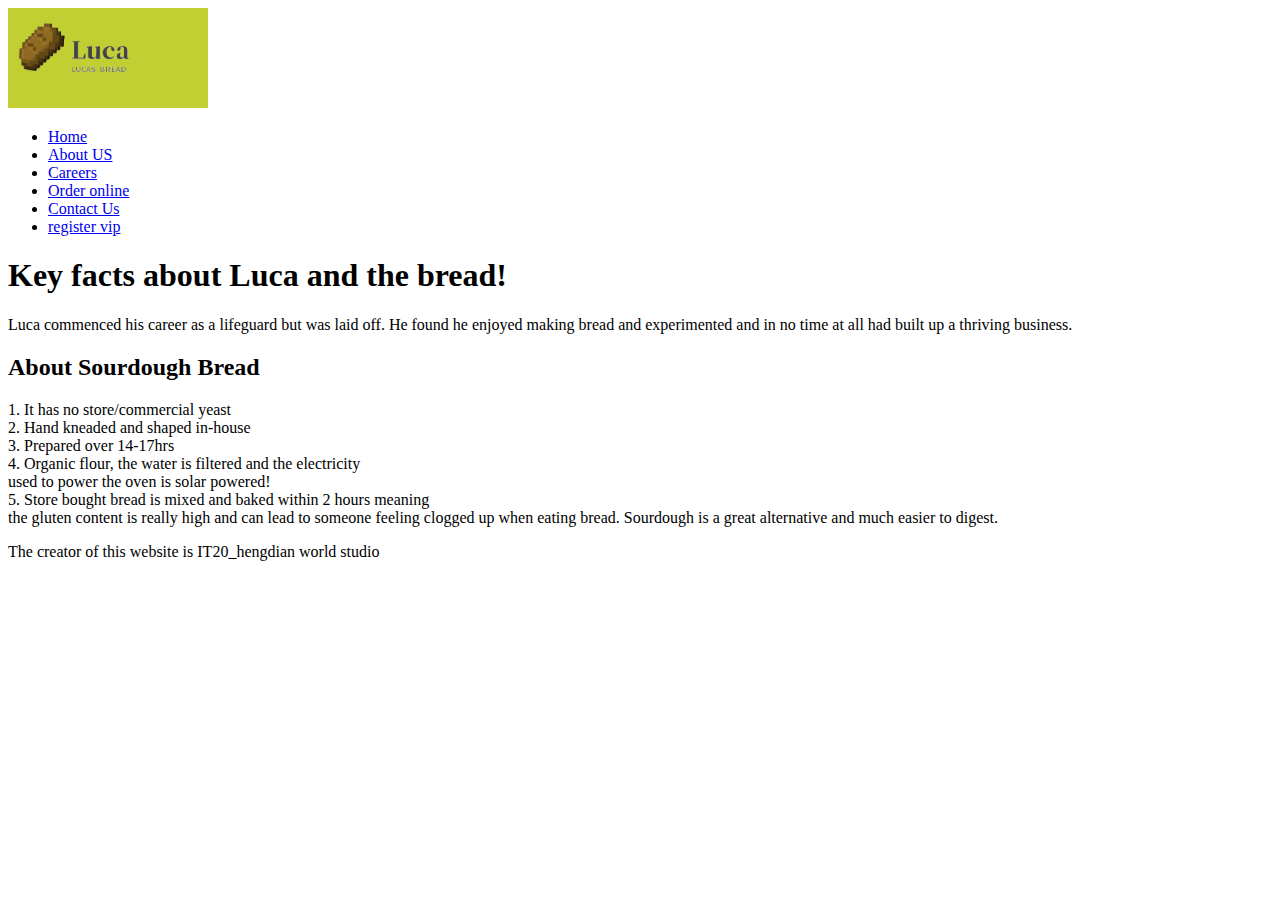
==== aboutus.html @ 7cd712bd "Add files via upload" ====
<!DOCTYPE html>
<html lang="en">
  <head>
    <meta charset="UTF-8" />
    <meta name="viewport" content="width=device-width, initial-scale=1.0" />
    <link rel="stylesheet" href="new.css" />
    <title>Luca’s Loaves</title>
  </head>
  <body>
    <nav class="nav">
      <div class="container">
        <img src="tubiao.png" width="200" height="100" alt=""/>
       
        <ul>
        <li><a href="index2.php" accesskey="1" title="">Home</a></li>
				<li><a class="current" href="aboutus.php" accesskey="2" title="">About US</a></li>
				<li><a href="upload.php" accesskey="3" title="">Careers </a></li>
				<li><a href="orderonline.php" accesskey="4" title="">Order online </a></li>
				<li><a href="contactus.php" accesskey="5" title="">Contact Us</a></li>
				<li><a href="register.php" accesskey="6" title="">register vip</a></li>
        </ul>
      </div>
    </nav>

    <div class="hero">
      <div class="container">
        <h1>Key facts about Luca and the bread!</h1>
        <p>Luca commenced his career as a lifeguard but was laid off.
          He found he enjoyed making bread and experimented and in
           no time at all had built up a thriving business.</p>
      </div>
    </div>

    <section class="container content">
      <h2>About Sourdough Bread</h2>
      <p>1. It has no store/commercial yeast<br>
        2. Hand kneaded and shaped in-house<br>
        3. Prepared over 14-17hrs<br>
        4. Organic flour, the water is filtered and the electricity<br>
             used to power the oven is solar powered!<br>
        5. Store bought bread is mixed and baked within 2 hours meaning<br>
             the gluten content is really high and can lead to someone feeling
            clogged up when eating bread. Sourdough is a great alternative
            and much easier to digest.</p>

            <footer  class="footer2">  
              The creator of this website is IT20_hengdian world studio
                </footer>

    <script src="new.js"></script>
  </body>
</html>
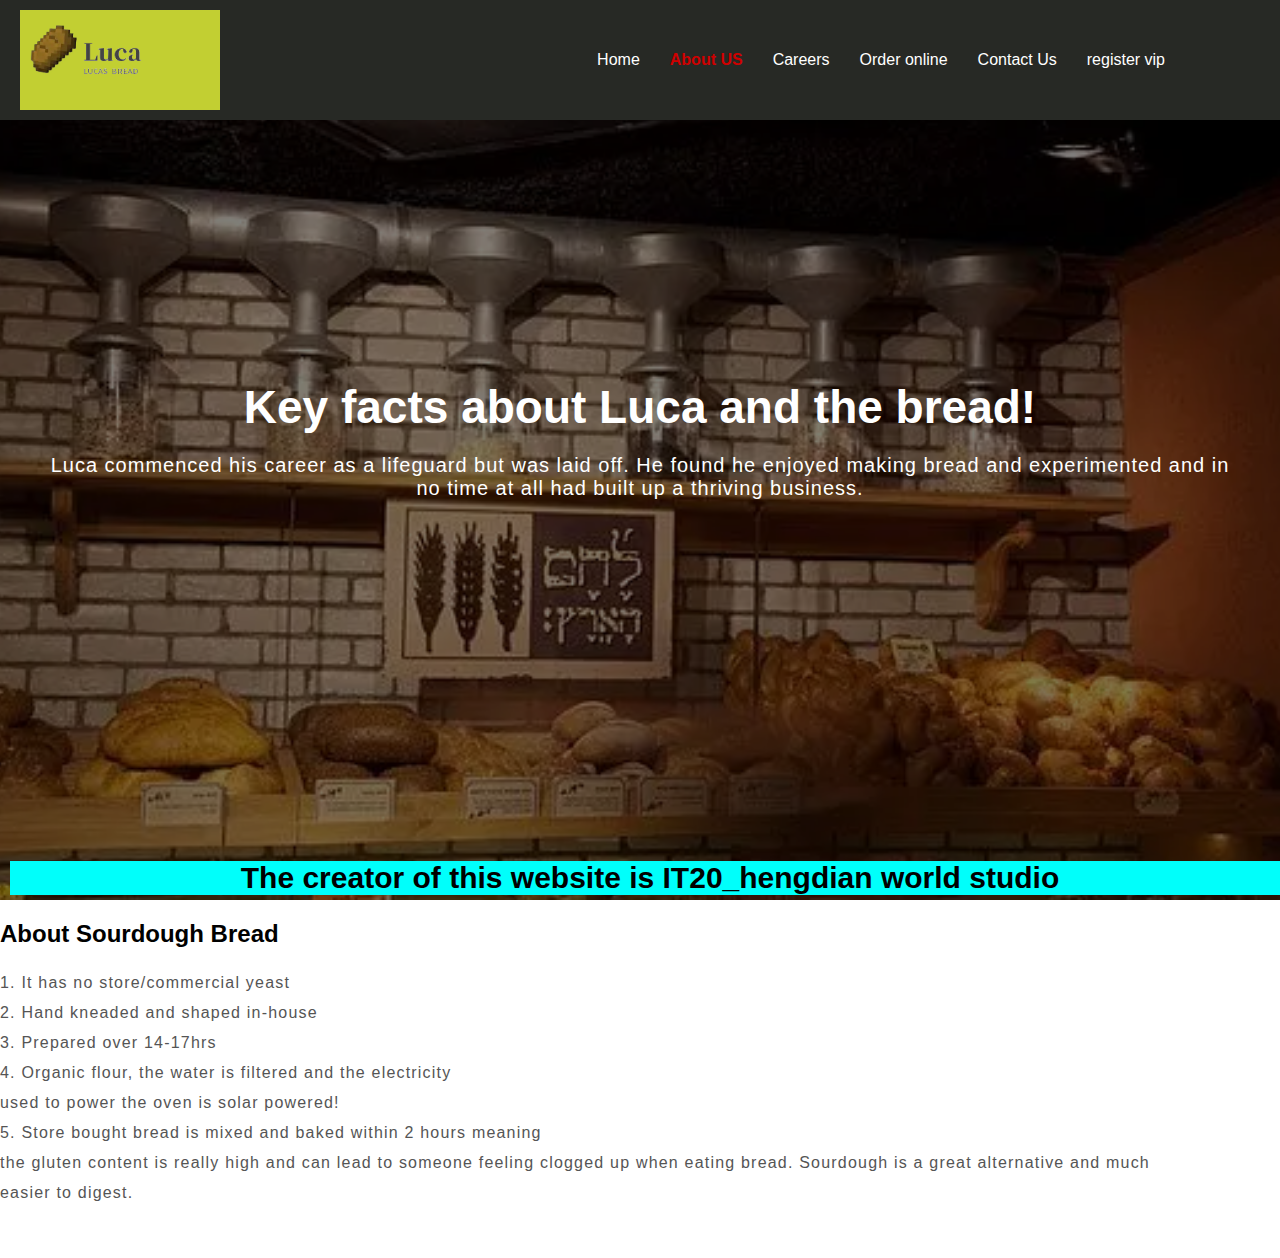
==== commit f8180d16: "Add files via upload" ====
--- a/aboutus.html
+++ b/aboutus.html
@@ -12,12 +12,12 @@
         <img src="tubiao.png" width="200" height="100" alt=""/>
        
         <ul>
-        <li><a href="index2.php" accesskey="1" title="">Home</a></li>
-				<li><a class="current" href="aboutus.php" accesskey="2" title="">About US</a></li>
-				<li><a href="upload.php" accesskey="3" title="">Careers </a></li>
-				<li><a href="orderonline.php" accesskey="4" title="">Order online </a></li>
-				<li><a href="contactus.php" accesskey="5" title="">Contact Us</a></li>
-				<li><a href="register.php" accesskey="6" title="">register vip</a></li>
+        <li><a href="index2.html" accesskey="1" title="">Home</a></li>
+				<li><a class="current" href="aboutus.html" accesskey="2" title="">About US</a></li>
+				<li><a href="upload.html" accesskey="3" title="">Careers </a></li>
+				<li><a href="orderonline.html" accesskey="4" title="">Order online </a></li>
+				<li><a href="contactus.html" accesskey="5" title="">Contact Us</a></li>
+				<li><a href="register.html" accesskey="6" title="">register vip</a></li>
         </ul>
       </div>
     </nav>
--- a/new.css
+++ b/new.css
@@ -0,0 +1,428 @@
+@import url('https://fonts.googleapis.com/css?family=Open+Sans');
+
+* {
+  box-sizing: border-box;
+  margin: 0;
+  padding: 0;
+}
+
+body {
+  font-family: 'Segoe UI', Tahoma, Geneva, Verdana, sans-serif;
+  background-color:white;
+  padding-bottom: 50px;
+}
+
+.container  {
+  max-width: 1200px;
+
+
+  
+}
+
+.nav {
+  position: fixed;
+  background-color:#272925;
+  top: 0;
+  left: 0;
+  right: 0;
+  transition: all 0.3s ease-in-out;
+}
+
+.nav .container {
+  display: flex;
+  justify-content: space-between;
+  align-items: center;
+  padding: 10px 20px;
+  transition: all 0.3s ease-in-out;
+}
+
+.nav ul {
+  display: flex;
+  list-style-type: none;
+  align-items: center;
+  justify-content: center;
+}
+
+.nav a {
+  color: #fff;
+  text-decoration: none;
+  padding: 7px 15px;
+  transition: all 0.3s ease-in-out;
+}
+
+.nav.active {
+  background-color:#E0E0E0;
+  box-shadow: 0 2px 10px rgba(0, 0, 0, 0.3);
+}
+
+.nav.active a {
+  color: #000;
+}
+
+.nav.active .container {
+  padding: 10px 0;
+}
+
+.nav a.current,
+.nav a:hover {
+  color:#d00000;
+  font-weight: bold;
+ 
+}
+
+
+.hero {
+  background-image: url('背景图片.webp');
+  background-repeat: no-repeat;
+  background-size: cover;
+  background-position: bottom center;
+  height: 100vh;
+  color: #fff;
+  display: flex;
+  justify-content: center;
+  align-items: center;
+  text-align: center;
+  position: relative;
+  margin-bottom: 20px;
+  z-index: -2;
+}
+
+.hero::before {
+  content: '';
+  position: absolute;
+  top: 0;
+  left: 0;
+  width: 100%;
+  height: 100%;
+  background-color: rgba(0, 0, 0, 0.5);
+  z-index: -1;
+}
+
+.hero h1 {
+  font-size: 46px;
+  margin: -20px 0 20px;
+}
+
+.hero p {
+  font-size: 20px;
+  letter-spacing: 1px;
+}
+
+.content h2,
+.content h3 {
+  font-size: 150%;
+  margin: 20px 0;
+  font-weight: bolder;
+}
+
+.content p {
+  color: #555;
+  line-height: 30px;
+  letter-spacing: 1.2px;
+}
+.signout{
+  float: right;
+	background-color:#000;
+	color:white;
+	height: 50;
+	width: 60;
+	display: block;
+  text-align: center;
+  text-decoration: none;
+}
+
+.Workex{
+	bottom: auto;
+}
+.shuru{
+	float:left;
+	padding-left: 80px;
+	margin-left: 300px;
+	text-align: center;
+  font-weight: bolder;
+  color:#d00000;
+  font-size: large;
+}
+.ed{	
+float: left;
+margin-left: 25px;
+margin-right: 3;
+}
+
+.footer2 {  
+  position: fixed;  
+        left: 10px;  
+        bottom: 5px;  
+        right: 10px;  
+        width: 100%;  
+        background-color: rgb(0, 255, 251);  
+        color: rgb(0, 0, 0);  
+        text-align: center;  
+		font-size: 30px;
+		font-weight: bold;
+  }  
+  .button
+	{
+		display: inline-block;
+		margin-top: 2em;
+		padding: 0.8em 2em;
+		background:#d00000
+		line-height: 1.8em;
+		letter-spacing: 1px;
+		text-decoration: none;
+		font-size: 1em;
+		color: #FFF;
+	}
+	
+	.button:before
+	{
+		display: inline-block;
+		background: #8DCB89;
+		margin-right: 1em;
+		width: 40px;
+		height: 40px;
+		line-height: 40px;
+		border-radius: 20px;
+		text-align: center;
+		color: #272925;
+	}
+.tubiao
+{
+  float: left;
+margin-left: 0;
+  
+} 
+#logo h1 a
+{
+  display: inline-block;
+  margin-bottom: 0.20em;
+  padding: 0.20em 0.9em;
+  font-size: 3.5em;
+  color:white ;
+}
+.wrapper1
+	{
+		overflow: hidden;
+		padding: 0em 0em 5em 0em;
+		background: rgb(255, 255, 255);
+		background-size: auto;
+	}
+  #header
+	{
+		text-align: center;
+	}
+  
+  .title
+	{
+		margin-bottom: 3em;
+		background-image: url();
+	}
+
+	.title2
+	{
+		background-image:  url("product-images/bread.jpg");
+		background-size: cover;
+	}
+	
+	.title h2
+	{
+		font-size: 2.8em;
+	}
+	
+	.joke {
+    font-size: 30px;
+    letter-spacing: 1px;
+    line-height: 40px;
+    margin: 50px auto;
+    max-width: 600px;
+  }
+ 
+
+
+
+
+.btn:active {
+  transform: scale(0.98);
+}
+
+.btn:focus {
+  outline: 0;
+}
+ul.tools li a:before
+{
+  display: inline-block;
+  background: #1ABC9C;
+  width: 120px;
+  height: 120px;
+  border-radius: 50%;
+  line-height: 120px;
+  text-align: center;
+  color: #FFFFFF;
+}
+.fat{
+  margin: 500;
+}
+#btnEmpty {
+	background-color:white;
+	border:white 1px solid;
+	padding: 5px 10px;
+	color:#efefef;
+	float: right;
+	text-decoration: none;
+	border-radius: 3px;
+	margin: 10px 0px;
+}
+
+.btnAddAction {
+    padding: 5px 10px;
+    margin-left: 5px;
+    background-color: #efefef;
+    border: #E0E0E0 1px solid;
+    color: #211a1a;
+    float: right;
+    text-decoration: none;
+    border-radius: 3px;
+    cursor: pointer;
+}
+
+#product-grid .txt-heading {
+	margin-bottom: 18px;
+}
+
+.product-item {
+	float: left;
+	background: #ffffff;
+	margin: 30px 30px 0px 0px;
+	border: #E0E0E0 1px solid;
+}
+
+.product-image {
+	height: 155px;
+	width: 250px;
+	background-color: #FFF;
+}
+
+.clear-float {
+	clear: both;
+}
+
+.demo-input-box {
+	border-radius: 2px;
+	border: #CCC 1px solid;
+	padding: 2px 1px;
+}
+
+.tbl-cart {
+	font-size: 0.9em;
+}
+
+.tbl-cart th {
+	font-weight: normal;
+}
+
+.product-title {
+	margin-bottom: 20px;
+}
+
+.product-price {
+	float:left;
+}
+
+.cart-action {
+	float: right;
+}
+
+.product-quantity {
+    padding: 5px 10px;
+    border-radius: 3px;
+    border: #E0E0E0 1px solid;
+}
+
+.product-tile-footer {
+    padding: 15px 15px 0px 15px;
+    overflow: auto;
+}
+
+.cart-item-image {
+	width: 30px;
+    height: 30px;
+    border-radius: 50%;
+    border: #E0E0E0 1px solid;
+    padding: 5px;
+    vertical-align: middle;
+    margin-right: 15px;
+}
+.no-records {
+	text-align: center;
+	clear: both;
+	margin: 38px 0px;
+}
+#shopping-cart {
+	margin: 40px;
+}
+
+#product-grid {
+	margin: 40px;
+}
+
+#shopping-cart table {
+	width: 100%;
+	background-color: #F0F0F0;
+}
+
+#shopping-cart table td {
+	background-color: #FFFFFF;
+}
+
+.txt-heading {
+	color: #211a1a;
+	border-bottom: 1px solid #E0E0E0;
+	overflow: auto;
+}
+
+.txt-heading2 {
+	color: #211a1a;
+	border-bottom: 10px solid #E0E0E0;
+	overflow: auto;
+}
+.wrapper{
+ 
+  text-align: center;
+  margin: 200;
+}
+
+
+#three-column #tbox1,
+	#three-column #tbox2,
+	#three-column #tbox3
+	{
+		float: left;
+		width: 320px;
+		padding: 80px 40px 80px 40px;
+    background-color:#8DCB89;
+	}
+	
+	#three-column .title
+	{
+		text-align: left;
+   
+	}
+	
+	#three-column .title h2
+	{
+		font-size: 1.60em;
+    
+	}
+	
+	#three-column .title .byline
+	{
+		padding-top: 0.50em;
+		font-size: 0.90em;
+		color: #858585;
+    
+	}
+
+	#three-column .arrow-down
+	{
+		border-top-color: #292929;
+	}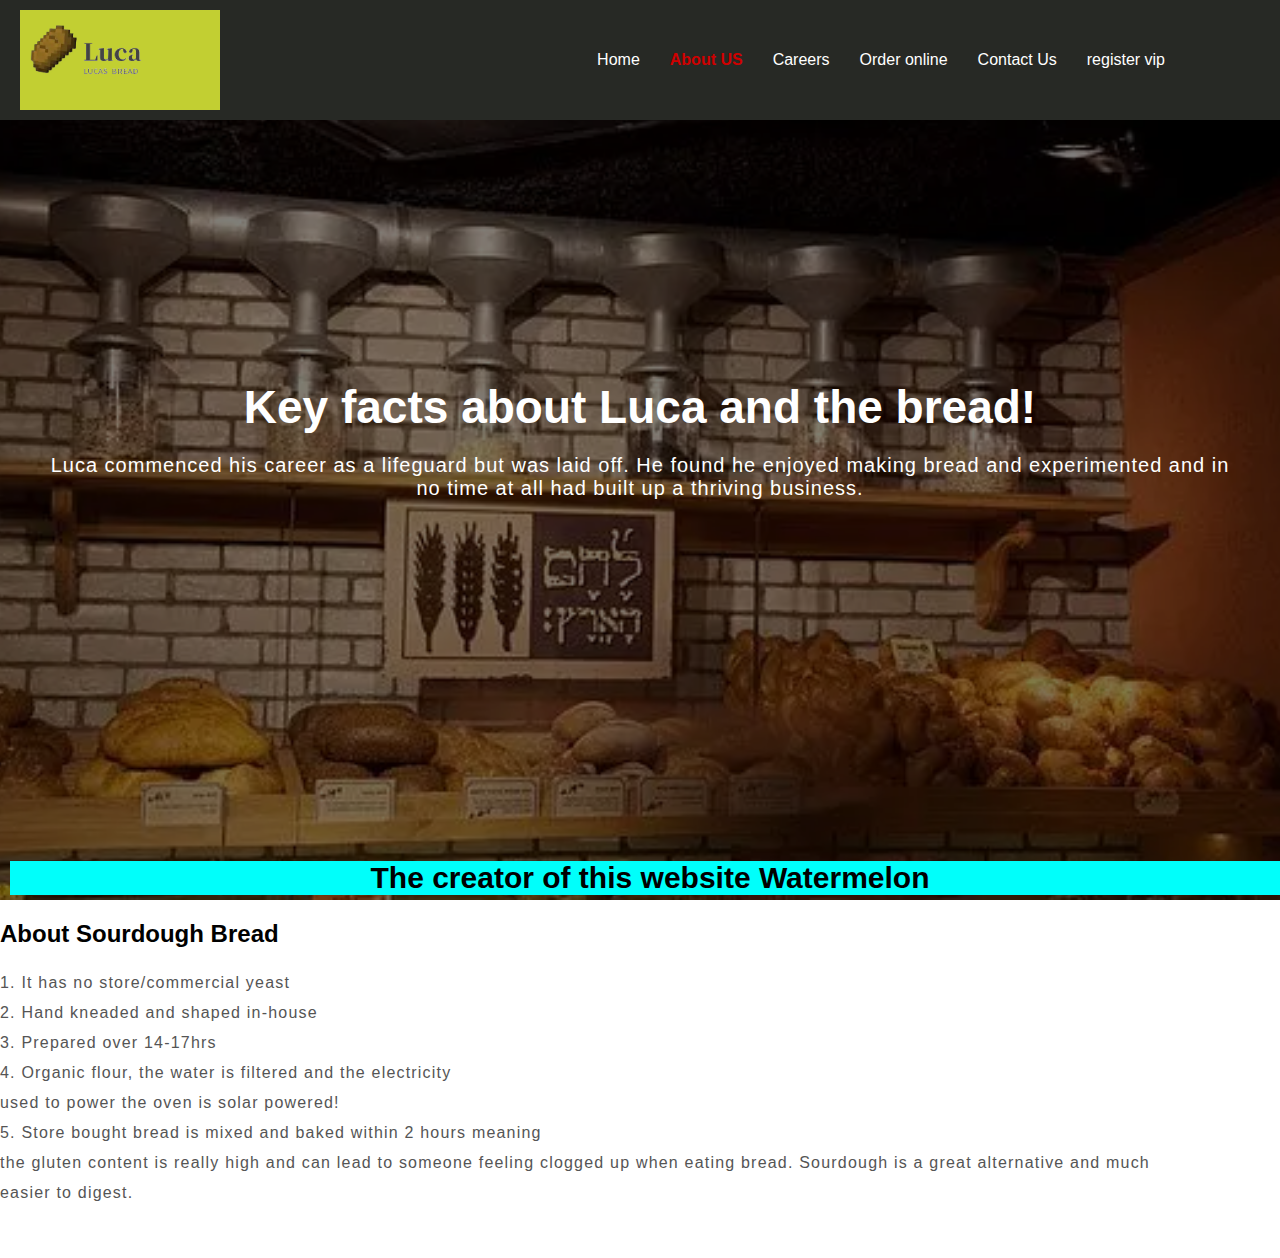
==== commit 9820a72b: "Update aboutus.html" ====
--- a/aboutus.html
+++ b/aboutus.html
@@ -12,7 +12,7 @@
         <img src="tubiao.png" width="200" height="100" alt=""/>
        
         <ul>
-        <li><a href="index2.html" accesskey="1" title="">Home</a></li>
+        <li><a href="index.html" accesskey="1" title="">Home</a></li>
 				<li><a class="current" href="aboutus.html" accesskey="2" title="">About US</a></li>
 				<li><a href="upload.html" accesskey="3" title="">Careers </a></li>
 				<li><a href="orderonline.html" accesskey="4" title="">Order online </a></li>
@@ -44,7 +44,7 @@
             and much easier to digest.</p>
 
             <footer  class="footer2">  
-              The creator of this website is IT20_hengdian world studio
+              The creator of this website Watermelon
                 </footer>
 
     <script src="new.js"></script>
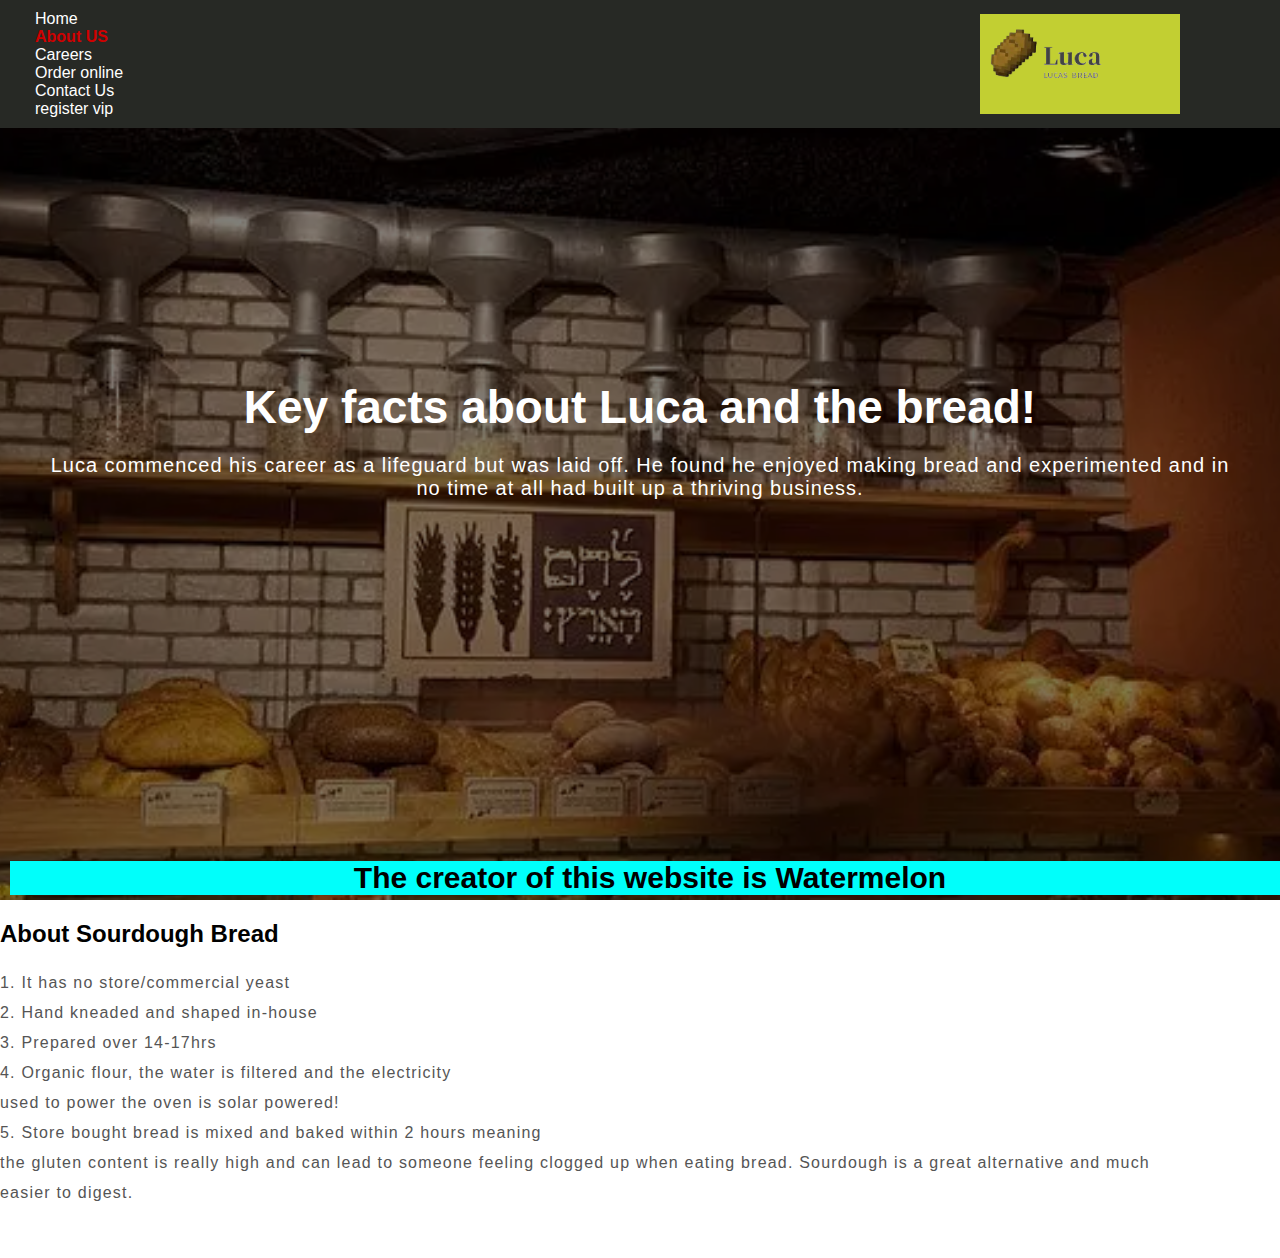
==== commit c187c9a9: "Add files via upload" ====
--- a/aboutus.html
+++ b/aboutus.html
@@ -9,7 +9,7 @@
   <body>
     <nav class="nav">
       <div class="container">
-        <img src="tubiao.png" width="200" height="100" alt=""/>
+    
        
         <ul>
         <li><a href="index.html" accesskey="1" title="">Home</a></li>
@@ -19,6 +19,7 @@
 				<li><a href="contactus.html" accesskey="5" title="">Contact Us</a></li>
 				<li><a href="register.html" accesskey="6" title="">register vip</a></li>
         </ul>
+        <img src="tubiao.png" width="200" height="100" alt=""/>
       </div>
     </nav>
 
@@ -44,7 +45,7 @@
             and much easier to digest.</p>
 
             <footer  class="footer2">  
-              The creator of this website Watermelon
+              The creator of this website is Watermelon
                 </footer>
 
     <script src="new.js"></script>
--- a/new.css
+++ b/new.css
@@ -37,7 +37,7 @@
 }
 
 .nav ul {
-  display: flex;
+
   list-style-type: none;
   align-items: center;
   justify-content: center;
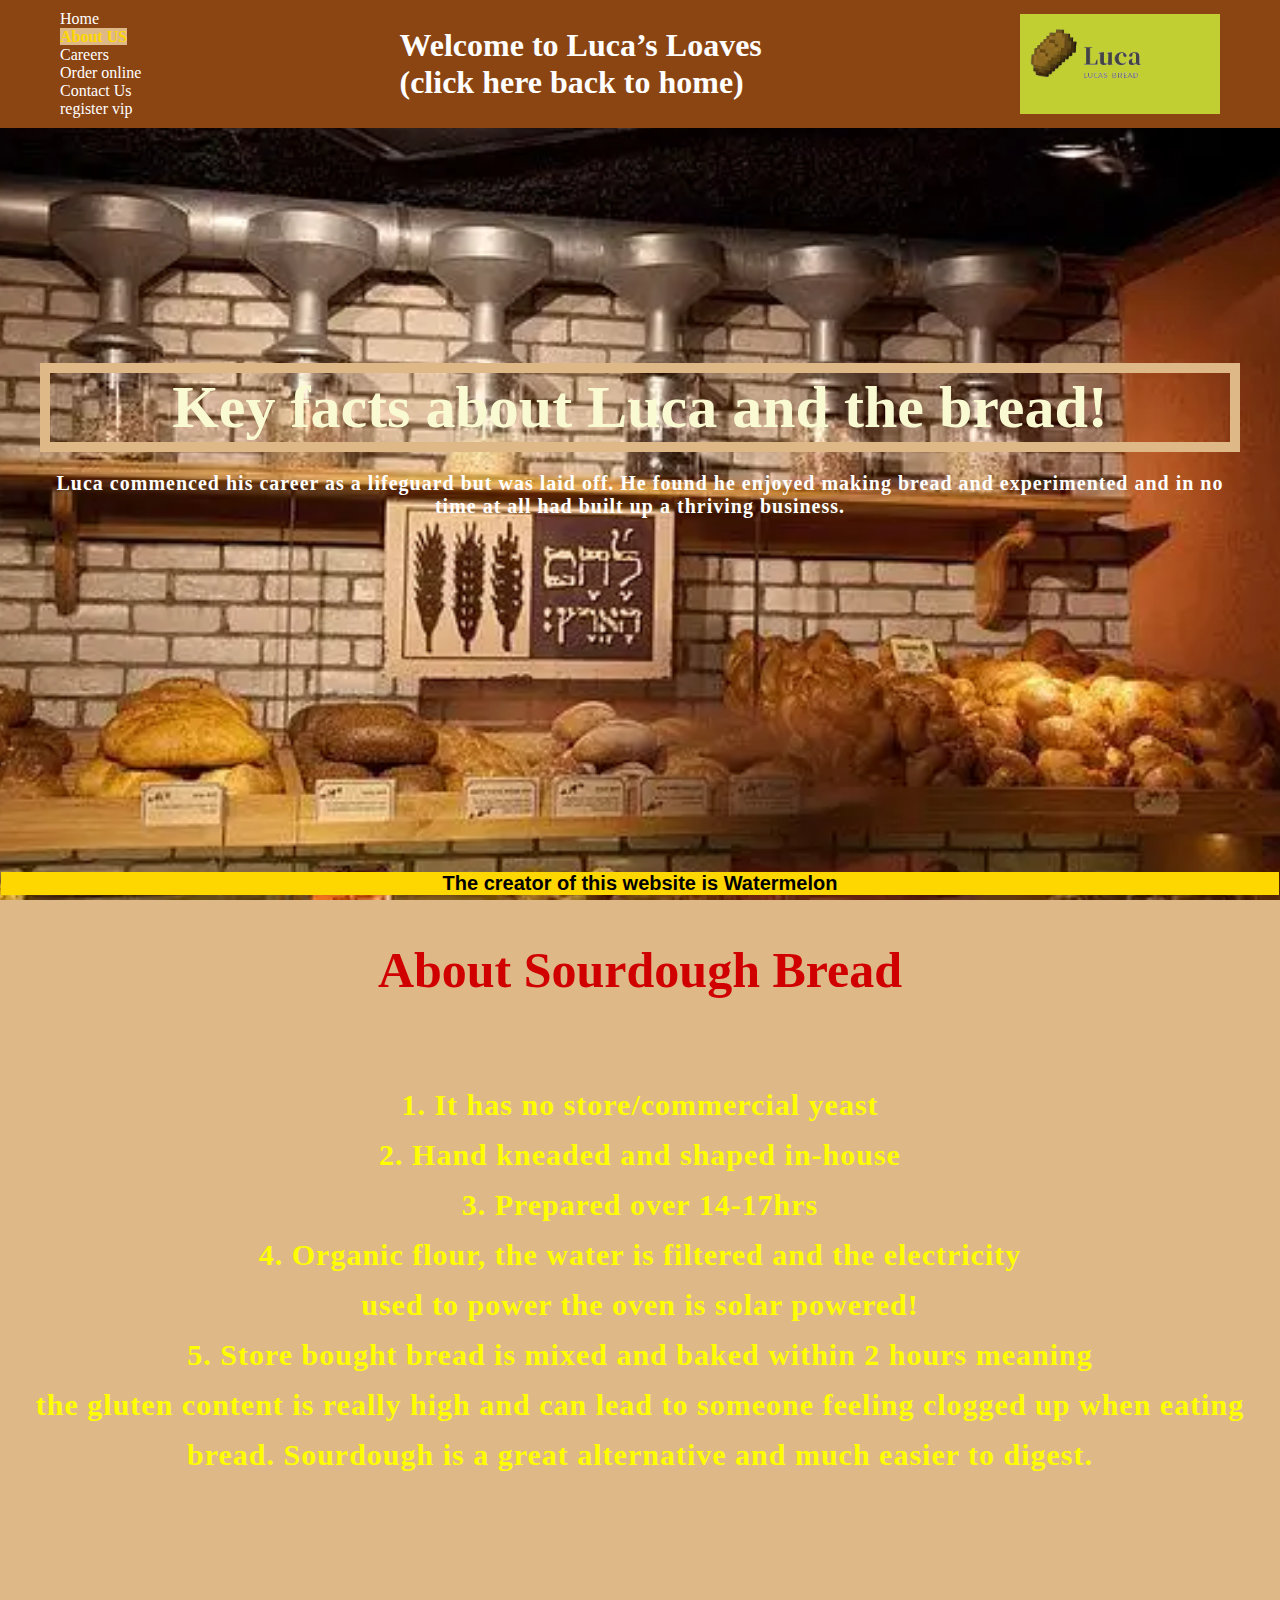
==== commit c5009236: "Add files via upload" ====
--- a/aboutus.html
+++ b/aboutus.html
@@ -9,8 +9,7 @@
   <body>
     <nav class="nav">
       <div class="container">
-    
-       
+      
         <ul>
         <li><a href="index.html" accesskey="1" title="">Home</a></li>
 				<li><a class="current" href="aboutus.html" accesskey="2" title="">About US</a></li>
@@ -19,6 +18,7 @@
 				<li><a href="contactus.html" accesskey="5" title="">Contact Us</a></li>
 				<li><a href="register.html" accesskey="6" title="">register vip</a></li>
         </ul>
+        <h1 class="logo"><a href="/index.html">Welcome to Luca’s Loaves<br>(click here back to home)</a></h1>
         <img src="tubiao.png" width="200" height="100" alt=""/>
       </div>
     </nav>
@@ -32,7 +32,7 @@
       </div>
     </div>
 
-    <section class="container content">
+    <section class="aa">
       <h2>About Sourdough Bread</h2>
       <p>1. It has no store/commercial yeast<br>
         2. Hand kneaded and shaped in-house<br>
--- a/new.css
+++ b/new.css
@@ -1,3 +1,180 @@
+.signout{
+  float: right;
+	background-color:chocolate;
+	color:#000;
+	height: 20px;
+	width: 70px;
+	display: block;
+  text-align: center;
+  text-decoration: none;
+}
+.signout:hover{
+  background-color: darkred;
+  color: #000;
+}
+.Workex{
+	bottom: auto;
+}
+.uform{
+	float:left;
+	padding-left: 80px;
+	margin-left: 350px;
+	text-align: center;
+  font-weight: bolder;
+  color:#d00000;
+  font-size: large;
+  background-image: url('uform.jpg');
+  background-position: bottom center;
+  width: 400px;
+
+}
+.upfirst{
+  float: left;
+margin-right: px;
+padding-left: 30px;
+
+}
+.uplast{
+  float: left;
+  margin-right: px;
+  padding-left: 33px;
+
+}
+.ed{	
+float: left;
+margin-right:1px;
+}
+
+.footer2 {  
+  position:fixed;  
+  left: 1px;  
+  bottom: 5px;  
+  right: 1px;  
+  width: 1000;  
+  background-color:gold;
+  color: rgb(0, 0, 0);  
+  text-align: center;  
+font-size: 20px;
+font-weight: bold;
+font-family:Impact, Haettenschweiler, 'Arial Narrow Bold', sans-serif;
+  }  
+  .button
+	{
+		display: inline-block;
+		margin-top: 2em;
+		padding: 0.8em 2em;
+		background:lemonchiffon;
+		line-height: 1.8em;
+		letter-spacing: 1px;
+		text-decoration: none;
+		font-size: 15px;
+		color:#000;
+    border: #000 5px solid;
+    float: right;
+	}
+  .button:hover{
+    background-color:gold;
+  }
+	
+
+.tubiao
+{
+  float: left;
+margin-left: 0;
+  
+} 
+.logo 
+{
+  display: inline-block;
+}
+.logo a:hover{
+  color:black;
+  background-color:blueviolet;
+}
+.rp{
+  color: #000;
+  font-weight: bolder;
+  font-size: large;
+}
+.uf{
+  text-align: center;
+}
+p{
+  font-size: 20px;
+  font-weight: bolder;
+}
+
+  #three-column #tbox1,
+	#three-column #tbox2,
+	#three-column #tbox3{
+    background-image:url('wpcolumn.png');
+float: left;
+    height: 300px;
+    width: 400px;
+    background-repeat: no-repeat;
+  background-size: cover;
+  background-position: bottom center;
+  height: 80vh;
+  align-items: center;
+  }
+  #three-column #tbox1{
+    border:darkcyan 5px solid;
+    color: #d00000;
+
+  }
+  #three-column #tbox2{border:darkred 5px solid;
+    color: blue;
+
+  }
+  #three-column #tbox3{
+    border:darkseagreen 5px solid;
+    color: darkorchid;
+  }
+  .ib{
+    color: #1ABC9C;
+  }
+  .aa h2{
+font-size: 50px;
+    text-align: center;
+    color: #d00000;
+    font-family:Georgia, 'Times New Roman', Times, serif;
+    margin-bottom: 60px;
+ line-height: 100px;
+  }
+  .aa {
+    text-align: center;
+  color:yellow;
+  background-image: url('aboutus');
+  background-size: cover;
+  background-position: bottom center;
+  height: 80vh;
+  margin-bottom: 20px;
+  }
+  .aa p{
+    font-size: 30px;
+  letter-spacing: 1px;
+  line-height: 50px;
+
+  }
+  .iw a{
+    color: black;
+    text-decoration: none;
+    background-color: #d00000;
+    display: block;
+    float: right;
+    height: 30px;
+    font-size: larger;
+    margin-bottom: 500px;
+  }
+  .iw a:hover{
+    background-color:white;
+  }
+  .search input{
+    height: 50px;
+  }
+  .ups {
+    color:blue;
+  }
 @import url('https://fonts.googleapis.com/css?family=Open+Sans');
 
 * {
@@ -7,13 +184,14 @@
 }
 
 body {
-  font-family: 'Segoe UI', Tahoma, Geneva, Verdana, sans-serif;
-  background-color:white;
+  font-family:Cambria, Cochin, Georgia, Times, 'Times New Roman', serif;
+  background-color:burlywood;
   padding-bottom: 50px;
 }
 
 .container  {
   max-width: 1200px;
+margin:auto auto;
 
 
   
@@ -21,7 +199,7 @@
 
 .nav {
   position: fixed;
-  background-color:#272925;
+  background-color:saddlebrown;
   top: 0;
   left: 0;
   right: 0;
@@ -37,7 +215,6 @@
 }
 
 .nav ul {
-
   list-style-type: none;
   align-items: center;
   justify-content: center;
@@ -46,12 +223,12 @@
 .nav a {
   color: #fff;
   text-decoration: none;
-  padding: 7px 15px;
   transition: all 0.3s ease-in-out;
+
 }
 
 .nav.active {
-  background-color:#E0E0E0;
+  background-color:burlywood;
   box-shadow: 0 2px 10px rgba(0, 0, 0, 0.3);
 }
 
@@ -65,9 +242,9 @@
 
 .nav a.current,
 .nav a:hover {
-  color:#d00000;
+  color:gold;
   font-weight: bold;
- 
+  background-color: burlywood;
 }
 
 
@@ -88,7 +265,6 @@
 }
 
 .hero::before {
-  content: '';
   position: absolute;
   top: 0;
   left: 0;
@@ -99,107 +275,34 @@
 }
 
 .hero h1 {
-  font-size: 46px;
+  font-size: 60px;
   margin: -20px 0 20px;
+  color:lightgoldenrodyellow;
+  border:burlywood 10px solid;
 }
 
 .hero p {
   font-size: 20px;
   letter-spacing: 1px;
 }
-
+.content h2{
+  font-size: 200%;
+}
 .content h2,
 .content h3 {
   font-size: 150%;
   margin: 20px 0;
   font-weight: bolder;
+ position: relative;
+ font-family:'Trebuchet MS', 'Lucida Sans Unicode', 'Lucida Grande', 'Lucida Sans', Arial, sans-serif;
 }
 
 .content p {
-  color: #555;
+  color:black;
   line-height: 30px;
   letter-spacing: 1.2px;
 }
-.signout{
-  float: right;
-	background-color:#000;
-	color:white;
-	height: 50;
-	width: 60;
-	display: block;
-  text-align: center;
-  text-decoration: none;
-}
-
-.Workex{
-	bottom: auto;
-}
-.shuru{
-	float:left;
-	padding-left: 80px;
-	margin-left: 300px;
-	text-align: center;
-  font-weight: bolder;
-  color:#d00000;
-  font-size: large;
-}
-.ed{	
-float: left;
-margin-left: 25px;
-margin-right: 3;
-}
-
-.footer2 {  
-  position: fixed;  
-        left: 10px;  
-        bottom: 5px;  
-        right: 10px;  
-        width: 100%;  
-        background-color: rgb(0, 255, 251);  
-        color: rgb(0, 0, 0);  
-        text-align: center;  
-		font-size: 30px;
-		font-weight: bold;
-  }  
-  .button
-	{
-		display: inline-block;
-		margin-top: 2em;
-		padding: 0.8em 2em;
-		background:#d00000
-		line-height: 1.8em;
-		letter-spacing: 1px;
-		text-decoration: none;
-		font-size: 1em;
-		color: #FFF;
-	}
-	
-	.button:before
-	{
-		display: inline-block;
-		background: #8DCB89;
-		margin-right: 1em;
-		width: 40px;
-		height: 40px;
-		line-height: 40px;
-		border-radius: 20px;
-		text-align: center;
-		color: #272925;
-	}
-.tubiao
-{
-  float: left;
-margin-left: 0;
-  
-} 
-#logo h1 a
-{
-  display: inline-block;
-  margin-bottom: 0.20em;
-  padding: 0.20em 0.9em;
-  font-size: 3.5em;
-  color:white ;
-}
+
 .wrapper1
 	{
 		overflow: hidden;
@@ -215,7 +318,8 @@
   .title
 	{
 		margin-bottom: 3em;
-		background-image: url();
+
+
 	}
 
 	.title2
@@ -236,10 +340,40 @@
     margin: 50px auto;
     max-width: 600px;
   }
- 
-
-
-
+  .container3 {
+    background-color: #fff;
+    border-radius: 10px;
+    box-shadow: 0 10px 20px rgba(0, 0, 0, 0.1), 0 6px 6px rgba(0, 0, 0, 0.1);
+    padding: 50px 20px;
+    text-align: center;
+    max-width: 100%;
+    width: 800px;
+    background-color:bisque;
+    font-family: 'Roboto', sans-serif;
+    display: flex;
+    flex-direction: column;
+    align-items: center;
+    justify-content: center;
+    height: 100vh;
+    overflow: hidden;
+    margin: auto;
+    padding: 20px;
+    
+    opacity: 0.5;
+    letter-spacing: 2px;
+    
+  }
+
+.btn {
+  background-color:darkgoldenrod;
+  color: #fff;
+  border: 0;
+  border-radius: 10px;
+  box-shadow: 0 5px 15px rgba(0, 0, 0, 0.1), 0 6px 6px rgba(0, 0, 0, 0.1);
+  padding: 14px 40px;
+  font-size: 16px;
+  cursor: pointer;
+}
 
 .btn:active {
   transform: scale(0.98);
@@ -263,14 +397,18 @@
   margin: 500;
 }
 #btnEmpty {
-	background-color:white;
-	border:white 1px solid;
+	background-color:#000;
+	border: #d00000 1px solid;
 	padding: 5px 10px;
 	color:#efefef;
 	float: right;
 	text-decoration: none;
 	border-radius: 3px;
 	margin: 10px 0px;
+}
+#btnEmpty:hover{
+  background-color:aqua;
+  color: blue;
 }
 
 .btnAddAction {
@@ -287,6 +425,7 @@
 
 #product-grid .txt-heading {
 	margin-bottom: 18px;
+  
 }
 
 .product-item {
@@ -294,12 +433,14 @@
 	background: #ffffff;
 	margin: 30px 30px 0px 0px;
 	border: #E0E0E0 1px solid;
+  
 }
 
 .product-image {
 	height: 155px;
 	width: 250px;
 	background-color: #FFF;
+  
 }
 
 .clear-float {
@@ -359,25 +500,41 @@
 }
 #shopping-cart {
 	margin: 40px;
+  font-size: 30px;
+  font-weight: bolder;
+  color: black;
+ 
+  
 }
 
 #product-grid {
-	margin: 40px;
+	margin: 80px;
+  border: #000 5px solid;
+  background-color:peru;
+  font-size: 30px;
+  font-weight: bolder;
+  color:gold ;
+  background-image: url('rigform.png');
+background-position: 50;
+
 }
 
 #shopping-cart table {
 	width: 100%;
 	background-color: #F0F0F0;
+ 
 }
 
 #shopping-cart table td {
 	background-color: #FFFFFF;
+
 }
 
 .txt-heading {
-	color: #211a1a;
+	color:orangered;
 	border-bottom: 1px solid #E0E0E0;
 	overflow: auto;
+  font-size: 50px;
 }
 
 .txt-heading2 {
@@ -385,44 +542,39 @@
 	border-bottom: 10px solid #E0E0E0;
 	overflow: auto;
 }
-.wrapper{
- 
+.wrapper3  {
   text-align: center;
   margin: 200;
-}
-
-
-#three-column #tbox1,
-	#three-column #tbox2,
-	#three-column #tbox3
-	{
-		float: left;
-		width: 320px;
-		padding: 80px 40px 80px 40px;
-    background-color:#8DCB89;
-	}
-	
-	#three-column .title
-	{
-		text-align: left;
-   
-	}
-	
-	#three-column .title h2
-	{
-		font-size: 1.60em;
-    
-	}
-	
-	#three-column .title .byline
-	{
-		padding-top: 0.50em;
-		font-size: 0.90em;
-		color: #858585;
-    
-	}
-
-	#three-column .arrow-down
-	{
-		border-top-color: #292929;
-	}+  background-image: url('rigform.png');
+  background-position: bottom center;
+  background-repeat: no-repeat;
+  background-size: cover;
+  height:55vh;
+}
+.wrapper  {
+  text-align: center;
+  margin: 200;
+}
+.form-group{
+  line-height: 30px;
+  display: block;
+margin-left: 5px;
+padding-right: 25px;
+
+}
+.form-group1{
+  padding-right: 10px;
+  line-height: 35px;
+}
+.form-group2{
+padding-left: 5px;
+line-height: 60px;
+}
+.form-group3{
+  padding-left: 8px;
+  line-height: 70px;
+}
+.form-group4{
+  padding-right: 20px;
+  line-height: 70px;
+}
